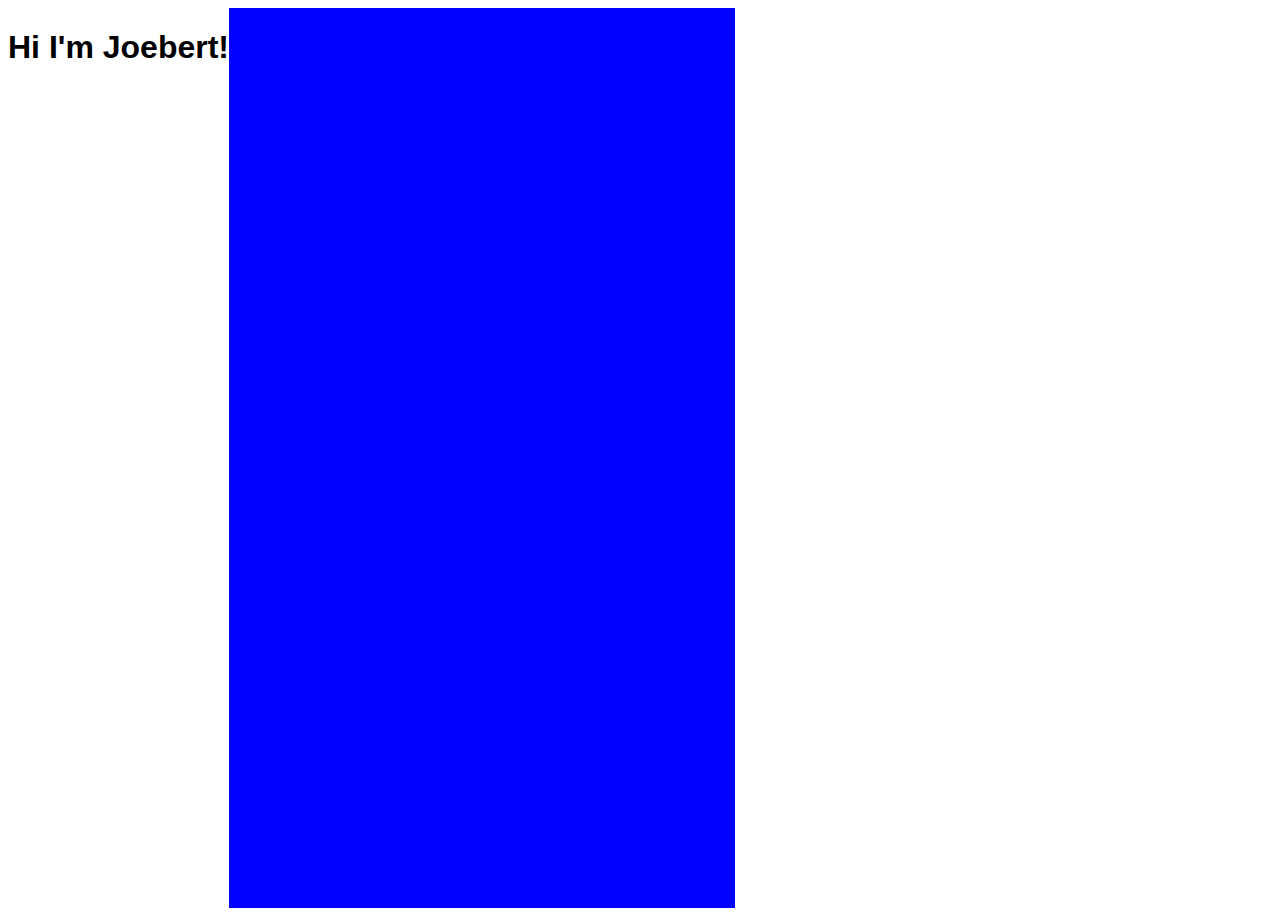
==== index.html @ 1e281df2 "Add image and partially done main screen" ====
<html>
    <head>
        <style>
            body {
                font-family: 'Segoe UI', Tahoma, Geneva, Verdana, sans-serif;
            }
            .main-screen {
                display: flex;
                height: 100vh;
            }
            .main-screen .-content {

            }

            .main-screen aside {
                width: 40%;
                height: 100%;
                background-color: blue;
            }
        </style>
    </head>
    <body>
        <section class="main-screen">
            <div class="-content">
                <h1>Hi I'm Joebert!</h1>
            </div>
            <aside>

            </aside>
        </section>
    </body>
</html>
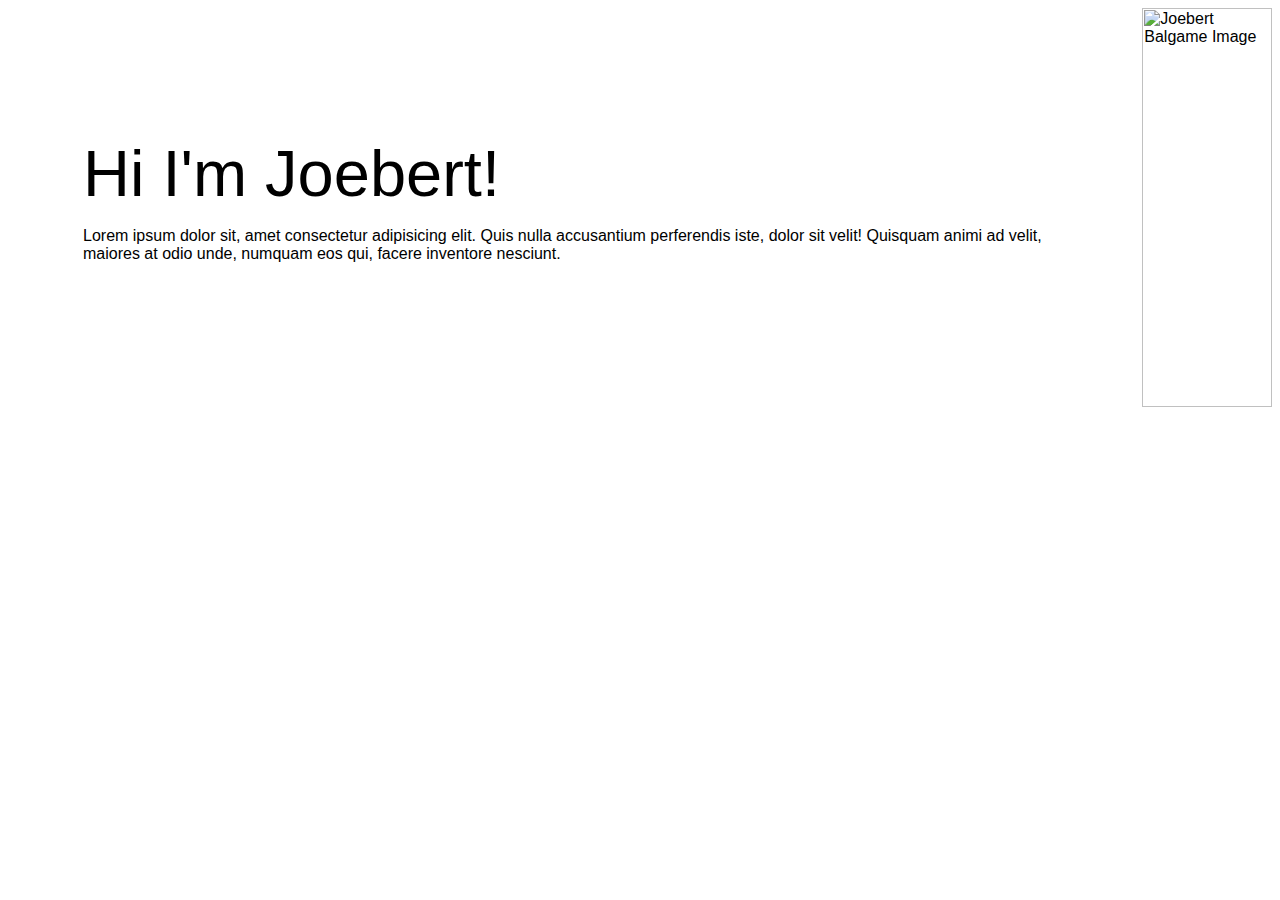
==== commit 668479f7: "Add something" ====
--- a/index.html
+++ b/index.html
@@ -6,26 +6,35 @@
             }
             .main-screen {
                 display: flex;
+                width: 100%
                 height: 100vh;
+                flex-direction: row;
             }
             .main-screen .-content {
-
+                height: 98%;
+                padding: 128px 75px;
             }
 
-            .main-screen aside {
-                width: 40%;
+            .main-screen aside img {
                 height: 100%;
-                background-color: blue;
+            }
+
+            .hero-title {
+                font-size: 65px;
+                font-weight: 500;
             }
         </style>
     </head>
     <body>
         <section class="main-screen">
             <div class="-content">
-                <h1>Hi I'm Joebert!</h1>
+                <span class="hero-title">
+                    Hi
+                    I'm Joebert!</span>
+                <p>Lorem ipsum dolor sit, amet consectetur adipisicing elit. Quis nulla accusantium perferendis iste, dolor sit velit! Quisquam animi ad velit, maiores at odio unde, numquam eos qui, facere inventore nesciunt.</p>
             </div>
             <aside>
-
+                <img src="https://github.com/joebs06/joebs06.github.io/blob/master/img/Balgame%20Pic.jpg?raw=true" alt="Joebert Balgame Image">
             </aside>
         </section>
     </body>
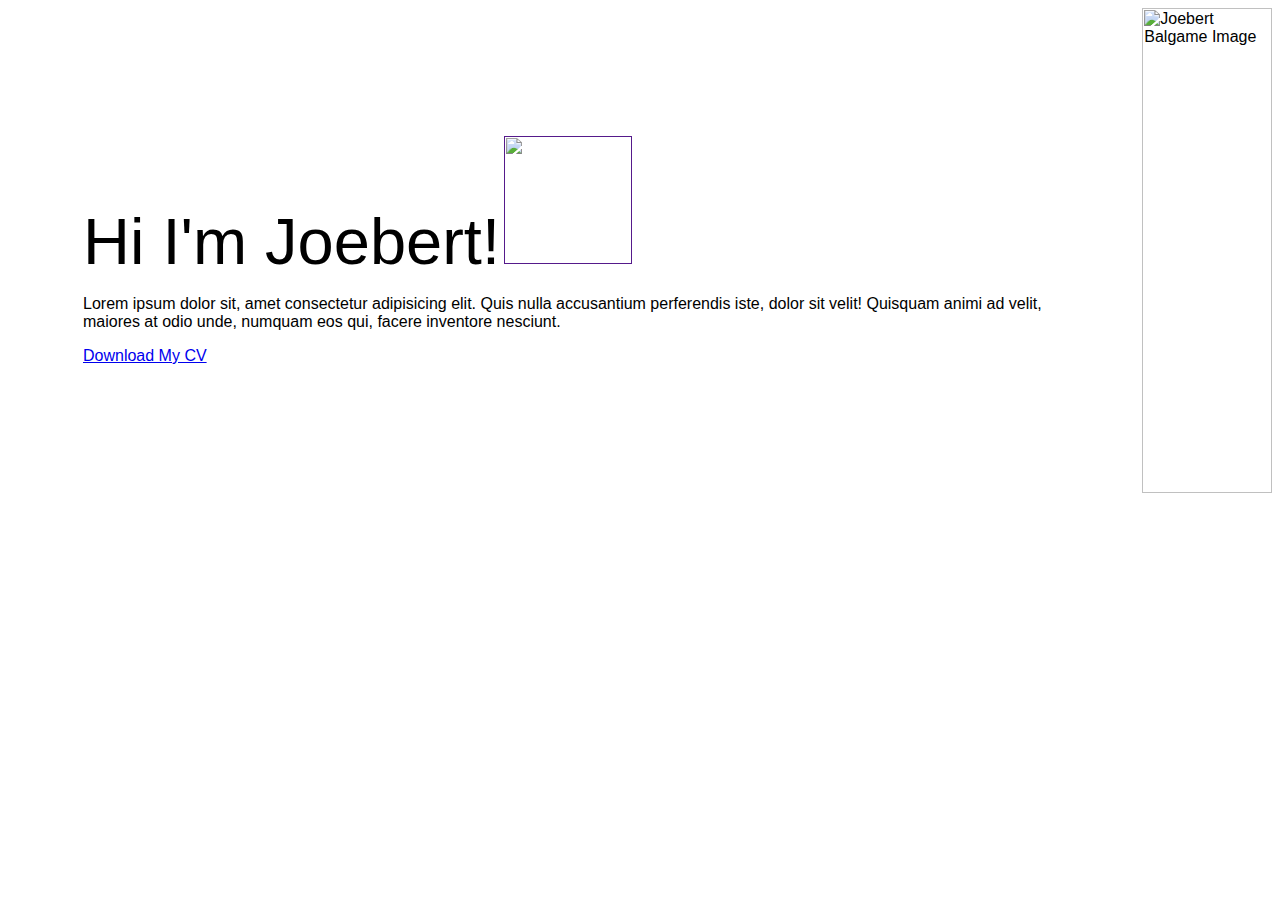
==== commit 223a5a51: "Add svg images" ====
--- a/index.html
+++ b/index.html
@@ -31,7 +31,11 @@
                 <span class="hero-title">
                     Hi
                     I'm Joebert!</span>
+                <a href="">
+                <img width="128px" src="https://github.com/joebs06/joebs06.github.io/blob/master/img/facebook-button-link.svg">
+                </a>
                 <p>Lorem ipsum dolor sit, amet consectetur adipisicing elit. Quis nulla accusantium perferendis iste, dolor sit velit! Quisquam animi ad velit, maiores at odio unde, numquam eos qui, facere inventore nesciunt.</p>
+                <a href="https://github.com/joebs06/joebs06.github.io/blob/master/Cv/RESUME%202.0.pdf">Download My CV</a>
             </div>
             <aside>
                 <img src="https://github.com/joebs06/joebs06.github.io/blob/master/img/Balgame%20Pic.jpg?raw=true" alt="Joebert Balgame Image">
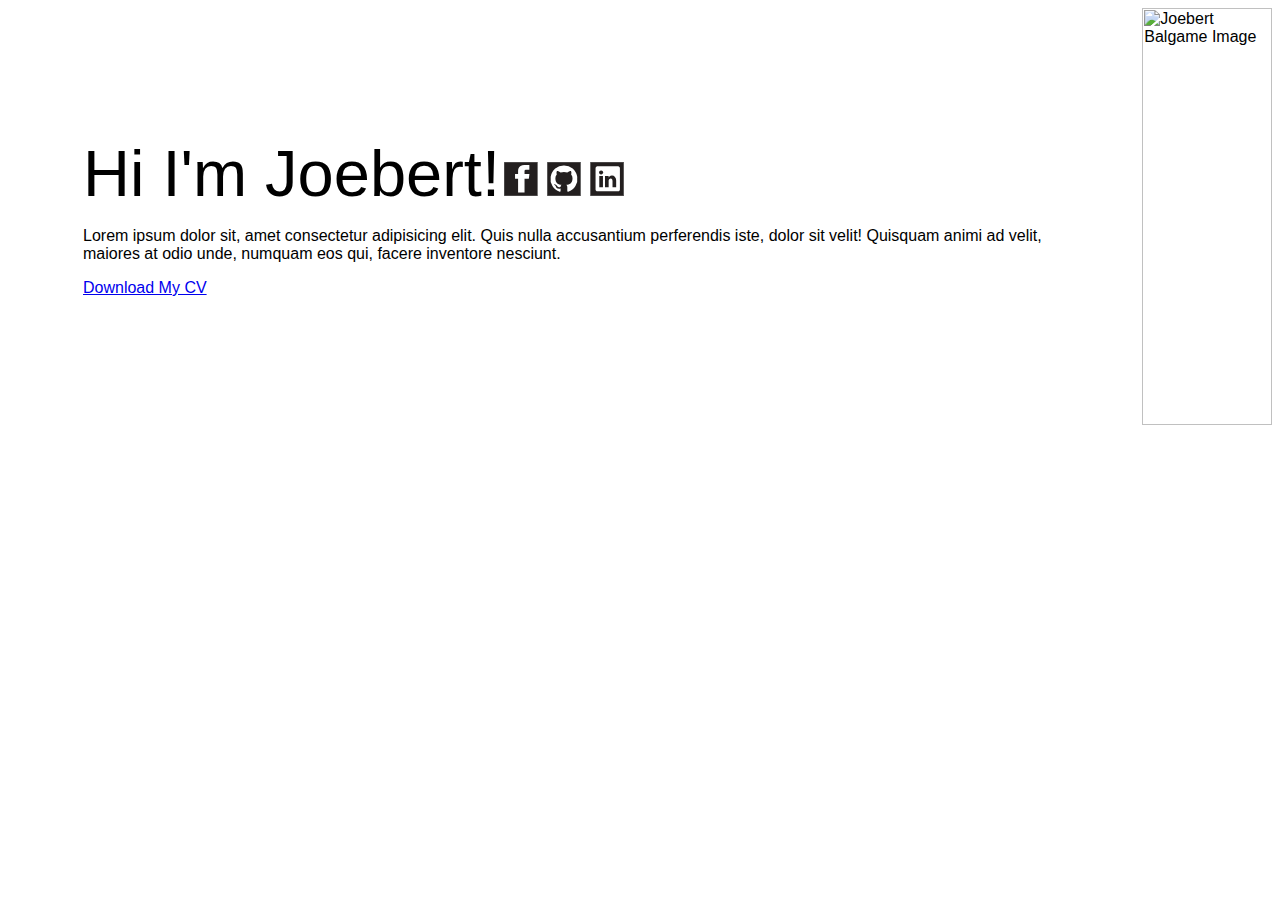
==== commit 902d1d5f: "Add images icon" ====
--- a/index.html
+++ b/index.html
@@ -31,8 +31,8 @@
                 <span class="hero-title">
                     Hi
                     I'm Joebert!</span>
-                <a href="">
-                <img width="128px" src="https://github.com/joebs06/joebs06.github.io/blob/master/img/facebook-button-link.svg">
+                <a href="https://www.facebook.com/?ref=logo" alt="Joebert Facebook">
+                <img width="128px" src="[data-uri]%0D%0AOi8vd3d3LnczLm9yZy8xOTk5L3hsaW5rIiB3aWR0aD0iMjY3IiBoZWlnaHQ9IjcwIiB2aWV3Qm94%0D%0APSIwIDAgMjY3IDcwIj4KICA8ZGVmcz4KICAgIDxjbGlwUGF0aCBpZD0iY2xpcC1wYXRoIj4KICAg%0D%0AICAgPHJlY3Qgd2lkdGg9IjI2NyIgaGVpZ2h0PSI3MCIgZmlsbD0ibm9uZSIvPgogICAgPC9jbGlw%0D%0AUGF0aD4KICA8L2RlZnM+CiAgPGcgaWQ9IlNvY2lhbF9CdXR0b25zIiBkYXRhLW5hbWU9IlNvY2lh%0D%0AbCBCdXR0b25zIiBjbGlwLXBhdGg9InVybCgjY2xpcC1wYXRoKSI+CiAgICA8ZyBpZD0iUmVwZWF0%0D%0AX0dyaWRfMSIgZGF0YS1uYW1lPSJSZXBlYXQgR3JpZCAxIiBjbGlwLXBhdGg9InVybCgjY2xpcC1w%0D%0AYXRoKSI+CiAgICAgIDxnIHRyYW5zZm9ybT0idHJhbnNsYXRlKC0xNjMgLTQ0MikiPgogICAgICAg%0D%0AIDxnIGlkPSJSZWN0YW5nbGVfMyIgZGF0YS1uYW1lPSJSZWN0YW5nbGUgMyIgdHJhbnNmb3JtPSJ0%0D%0AcmFuc2xhdGUoMTYzIDQ0MikiIGZpbGw9IiMyMzFmMWYiIHN0cm9rZT0iIzcwNzA3MCIgc3Ryb2tl%0D%0ALXdpZHRoPSIxIj4KICAgICAgICAgIDxyZWN0IHdpZHRoPSI3MCIgaGVpZ2h0PSI3MCIgc3Ryb2tl%0D%0APSJub25lIi8+CiAgICAgICAgICA8cmVjdCB4PSIwLjUiIHk9IjAuNSIgd2lkdGg9IjY5IiBoZWln%0D%0AaHQ9IjY5IiBmaWxsPSJub25lIi8+CiAgICAgICAgPC9nPgogICAgICA8L2c+CiAgICAgIDxnIHRy%0D%0AYW5zZm9ybT0idHJhbnNsYXRlKC03MyAtNDQyKSI+CiAgICAgICAgPGcgaWQ9IlJlY3RhbmdsZV8z%0D%0ALTIiIGRhdGEtbmFtZT0iUmVjdGFuZ2xlIDMiIHRyYW5zZm9ybT0idHJhbnNsYXRlKDE2MyA0NDIp%0D%0AIiBmaWxsPSIjMjMxZjFmIiBzdHJva2U9IiM3MDcwNzAiIHN0cm9rZS13aWR0aD0iMSI+CiAgICAg%0D%0AICAgICA8cmVjdCB3aWR0aD0iNzAiIGhlaWdodD0iNzAiIHN0cm9rZT0ibm9uZSIvPgogICAgICAg%0D%0AICAgPHJlY3QgeD0iMC41IiB5PSIwLjUiIHdpZHRoPSI2OSIgaGVpZ2h0PSI2OSIgZmlsbD0ibm9u%0D%0AZSIvPgogICAgICAgIDwvZz4KICAgICAgPC9nPgogICAgICA8ZyB0cmFuc2Zvcm09InRyYW5zbGF0%0D%0AZSgxNyAtNDQyKSI+CiAgICAgICAgPGcgaWQ9IlJlY3RhbmdsZV8zLTMiIGRhdGEtbmFtZT0iUmVj%0D%0AdGFuZ2xlIDMiIHRyYW5zZm9ybT0idHJhbnNsYXRlKDE2MyA0NDIpIiBmaWxsPSIjMjMxZjFmIiBz%0D%0AdHJva2U9IiM3MDcwNzAiIHN0cm9rZS13aWR0aD0iMSI+CiAgICAgICAgICA8cmVjdCB3aWR0aD0i%0D%0ANzAiIGhlaWdodD0iNzAiIHN0cm9rZT0ibm9uZSIvPgogICAgICAgICAgPHJlY3QgeD0iMC41IiB5%0D%0APSIwLjUiIHdpZHRoPSI2OSIgaGVpZ2h0PSI2OSIgZmlsbD0ibm9uZSIvPgogICAgICAgIDwvZz4K%0D%0AICAgICAgPC9nPgogICAgPC9nPgogICAgPHBhdGggaWQ9IlBhdGhfMzUzIiBkYXRhLW5hbWU9IlBh%0D%0AdGggMzUzIiBkPSJNMjY3Ljk0OCwzNzMuOTQxaC05LjAxNXYyOC40NjZIMjQ1LjQ4NVYzNzMuOTQx%0D%0ASDIzOS4xM1YzNjMuOTFoNi4zNTVWMzU3LjRhMTIuNjIsMTIuNjIsMCwwLDEsMS4wMzQtNS4xNDYs%0D%0AMTAuMjMyLDEwLjIzMiwwLDAsMSw0LjA2NC00Ljc1NSwxNS42MjcsMTUuNjI3LDAsMCwxLDguNDI0%0D%0ALTIuMDg0bDkuOTc1LjA2NXY5Ljc3MWgtNy4yNDFhMy4xMzIsMy4xMzIsMCwwLDAtMS44NDcuNTIx%0D%0ALDIuNTc1LDIuNTc1LDAsMCwwLS45NjEsMi4yMTV2NS45MjhoMTAuMloiIHRyYW5zZm9ybT0idHJh%0D%0AbnNsYXRlKC0yMTYuMTMxIC0zMzkuNDAxKSIgZmlsbD0iI2ZmZiIvPgogICAgPHBhdGggaWQ9Imlj%0D%0Ab25tb25zdHItZ2l0aHViLTEiIGQ9Ik0yOC4wNDgsMGEyNy43NTgsMjcuNzU4LDAsMCwwLTguODY2%0D%0ALDU0LjE1N2MxLjQuMjU2LDEuODUzLS42LDEuODUzLTEuMzM2VjQ3LjY0MmMtNy44LDEuNjgzLTku%0D%0ANDI1LTMuMjc3LTkuNDI1LTMuMjc3QTcuNCw3LjQsMCwwLDAsOC40OTUsNDAuM2MtMi41NDYtMS43%0D%0AMjUuMTk0LTEuNjg5LjE5NC0xLjY4OWE1Ljg3Miw1Ljg3MiwwLDAsMSw0LjMsMi44NjQsNi4wMDcs%0D%0ANi4wMDcsMCwwLDAsOC4xNjIsMi4zMDksNS44NzgsNS44NzgsMCwwLDEsMS43ODUtMy43MThjLTYu%0D%0AMjMtLjcwNy0xMi43NzgtMy4wODktMTIuNzc4LTEzLjczM2ExMC43LDEwLjcsMCwwLDEsMi44ODct%0D%0ANy40NTQsOS45MDksOS45MDksMCwwLDEsLjI2OS03LjM1NXMyLjM1Ny0uNzQzLDcuNzE1LDIuODQ4%0D%0AYTI2LjgyOSwyNi44MjksMCwwLDEsMTQuMDQ4LDBjNS4zNDctMy41OTEsNy43LTIuODQ4LDcuNy0y%0D%0ALjg0OGE5LjksOS45LDAsMCwxLC4yNzUsNy4zNTUsMTAuNjcxLDEwLjY3MSwwLDAsMSwyLjg4Nyw3%0D%0ALjQ1OGMwLDEwLjY3Mi02LjU2MSwxMy4wMjItMTIuODA2LDEzLjcxYTYuNjE2LDYuNjE2LDAsMCwx%0D%0ALDEuOTI0LDUuMTQ0djcuNjI2YzAsLjczOS40NDksMS42LDEuODcyLDEuMzMzQTI3Ljc1NywyNy43%0D%0ANTcsMCwwLDAsMjguMDQ4LDBaIiB0cmFuc2Zvcm09InRyYW5zbGF0ZSg5Ni45OTkgNy4wMDIpIiBm%0D%0AaWxsPSIjZmZmIi8+CiAgICA8cGF0aCBpZD0iUGF0aF8zNzUiIGRhdGEtbmFtZT0iUGF0aCAzNzUi%0D%0AIGQ9Ik0xMzMuMzU1LDYzMy4wNzNhMy43MTQsMy43MTQsMCwwLDEsMi42ODYsMS4wNzcsMy40OTQs%0D%0AMy40OTQsMCwwLDEsMS4xMDksMi41OTR2NDMuNzE0YTMuMzk0LDMuMzk0LDAsMCwxLTEuMTA5LDIu%0D%0ANTY1LDMuNywzLjcsMCwwLDEtMi42MjgsMS4wNTFIOTAuMDg2YTMuNjg4LDMuNjg4LDAsMCwxLTIu%0D%0ANjI4LTEuMDUxLDMuMzksMy4zOSwwLDAsMS0xLjEwOS0yLjU2NVY2MzYuNzQ0YTMuNDk0LDMuNDk0%0D%0ALDAsMCwxLDEuMTA5LTIuNTk0LDMuNzEyLDMuNzEyLDAsMCwxLDIuNjg2LTEuMDc3aDQzLjIxWm0t%0D%0AMzIuMjkxLDE1LjQxNWE0LjA3NSw0LjA3NSwwLDAsMCwwLTUuNzEyLDQuMjQ5LDQuMjQ5LDAsMCww%0D%0ALTMuMDk1LTEuMTM1LDQuMzU0LDQuMzU0LDAsMCwwLTMuMTI0LDEuMTM1LDMuNzc1LDMuNzc1LDAs%0D%0AMCwwLTEuMiwyLjg1NiwzLjgxNiwzLjgxNiwwLDAsMCwxLjE2OCwyLjg1Niw0LjE2Myw0LjE2Myww%0D%0ALDAsMCwzLjAzNiwxLjEzNmguMDU4YTQuMzE3LDQuMzE3LDAsMCwwLDMuMTUzLTEuMTM3Wm0uNyw0%0D%0ALjI4NUg5NC4xMTVWNjc1LjhoNy42NDlabTI3LjYxOSw5Ljc5MmExMS4xNTMsMTEuMTUzLDAsMCww%0D%0ALTIuNTExLTcuODA5LDguMTc4LDguMTc4LDAsMCwwLTEzLjIsMS4yODJ2LTMuMjY0aC03LjY0OXEu%0D%0AMDU3LDEuMzM5LDAsMTIuM1Y2NzUuOGg3LjY0OVY2NjIuOTE1YTUuNzE0LDUuNzE0LDAsMCwxLC4y%0D%0AMzQtMS44NjUsNC42NDMsNC42NDMsMCwwLDEsMS40LTEuOTIyLDMuODg0LDMuODg0LDAsMCwxLDIu%0D%0ANTY5LS44NzQsMy4zNjgsMy4zNjgsMCwwLDEsMi45NzgsMS40NTcsNi43ODgsNi43ODgsMCwwLDEs%0D%0ALjg3NiwzLjczMlY2NzUuOGg3LjY0OVoiIHRyYW5zZm9ybT0idHJhbnNsYXRlKDEwNC42NSAtNjI0%0D%0ALjA3MikiIGZpbGw9IiNmZmYiLz4KICA8L2c+Cjwvc3ZnPgo=">
                 </a>
                 <p>Lorem ipsum dolor sit, amet consectetur adipisicing elit. Quis nulla accusantium perferendis iste, dolor sit velit! Quisquam animi ad velit, maiores at odio unde, numquam eos qui, facere inventore nesciunt.</p>
                 <a href="https://github.com/joebs06/joebs06.github.io/blob/master/Cv/RESUME%202.0.pdf">Download My CV</a>
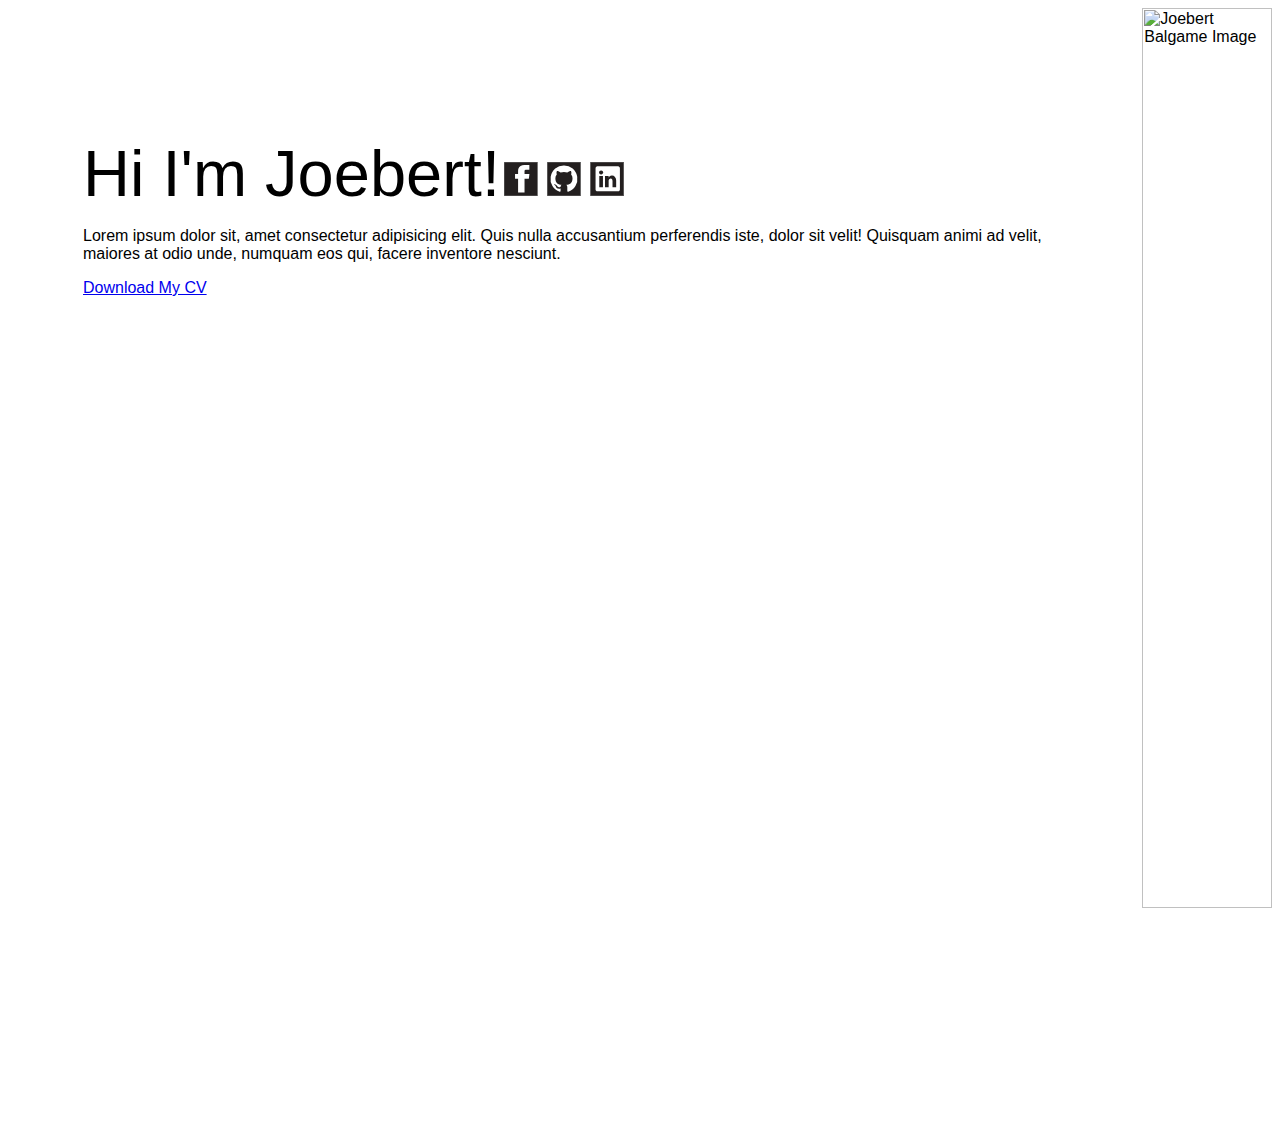
==== commit 0e311b4d: "Add semi-colon to a children" ====
--- a/index.html
+++ b/index.html
@@ -6,7 +6,7 @@
             }
             .main-screen {
                 display: flex;
-                width: 100%
+                width: 100%;
                 height: 100vh;
                 flex-direction: row;
             }
@@ -31,11 +31,11 @@
                 <span class="hero-title">
                     Hi
                     I'm Joebert!</span>
-                <a href="https://www.facebook.com/?ref=logo" alt="Joebert Facebook">
+                <a href="https://www.facebook.com/?ref=logo" alt="Joebert Facebook" target="_blank">
                 <img width="128px" src="[data-uri]%0D%0AOi8vd3d3LnczLm9yZy8xOTk5L3hsaW5rIiB3aWR0aD0iMjY3IiBoZWlnaHQ9IjcwIiB2aWV3Qm94%0D%0APSIwIDAgMjY3IDcwIj4KICA8ZGVmcz4KICAgIDxjbGlwUGF0aCBpZD0iY2xpcC1wYXRoIj4KICAg%0D%0AICAgPHJlY3Qgd2lkdGg9IjI2NyIgaGVpZ2h0PSI3MCIgZmlsbD0ibm9uZSIvPgogICAgPC9jbGlw%0D%0AUGF0aD4KICA8L2RlZnM+CiAgPGcgaWQ9IlNvY2lhbF9CdXR0b25zIiBkYXRhLW5hbWU9IlNvY2lh%0D%0AbCBCdXR0b25zIiBjbGlwLXBhdGg9InVybCgjY2xpcC1wYXRoKSI+CiAgICA8ZyBpZD0iUmVwZWF0%0D%0AX0dyaWRfMSIgZGF0YS1uYW1lPSJSZXBlYXQgR3JpZCAxIiBjbGlwLXBhdGg9InVybCgjY2xpcC1w%0D%0AYXRoKSI+CiAgICAgIDxnIHRyYW5zZm9ybT0idHJhbnNsYXRlKC0xNjMgLTQ0MikiPgogICAgICAg%0D%0AIDxnIGlkPSJSZWN0YW5nbGVfMyIgZGF0YS1uYW1lPSJSZWN0YW5nbGUgMyIgdHJhbnNmb3JtPSJ0%0D%0AcmFuc2xhdGUoMTYzIDQ0MikiIGZpbGw9IiMyMzFmMWYiIHN0cm9rZT0iIzcwNzA3MCIgc3Ryb2tl%0D%0ALXdpZHRoPSIxIj4KICAgICAgICAgIDxyZWN0IHdpZHRoPSI3MCIgaGVpZ2h0PSI3MCIgc3Ryb2tl%0D%0APSJub25lIi8+CiAgICAgICAgICA8cmVjdCB4PSIwLjUiIHk9IjAuNSIgd2lkdGg9IjY5IiBoZWln%0D%0AaHQ9IjY5IiBmaWxsPSJub25lIi8+CiAgICAgICAgPC9nPgogICAgICA8L2c+CiAgICAgIDxnIHRy%0D%0AYW5zZm9ybT0idHJhbnNsYXRlKC03MyAtNDQyKSI+CiAgICAgICAgPGcgaWQ9IlJlY3RhbmdsZV8z%0D%0ALTIiIGRhdGEtbmFtZT0iUmVjdGFuZ2xlIDMiIHRyYW5zZm9ybT0idHJhbnNsYXRlKDE2MyA0NDIp%0D%0AIiBmaWxsPSIjMjMxZjFmIiBzdHJva2U9IiM3MDcwNzAiIHN0cm9rZS13aWR0aD0iMSI+CiAgICAg%0D%0AICAgICA8cmVjdCB3aWR0aD0iNzAiIGhlaWdodD0iNzAiIHN0cm9rZT0ibm9uZSIvPgogICAgICAg%0D%0AICAgPHJlY3QgeD0iMC41IiB5PSIwLjUiIHdpZHRoPSI2OSIgaGVpZ2h0PSI2OSIgZmlsbD0ibm9u%0D%0AZSIvPgogICAgICAgIDwvZz4KICAgICAgPC9nPgogICAgICA8ZyB0cmFuc2Zvcm09InRyYW5zbGF0%0D%0AZSgxNyAtNDQyKSI+CiAgICAgICAgPGcgaWQ9IlJlY3RhbmdsZV8zLTMiIGRhdGEtbmFtZT0iUmVj%0D%0AdGFuZ2xlIDMiIHRyYW5zZm9ybT0idHJhbnNsYXRlKDE2MyA0NDIpIiBmaWxsPSIjMjMxZjFmIiBz%0D%0AdHJva2U9IiM3MDcwNzAiIHN0cm9rZS13aWR0aD0iMSI+CiAgICAgICAgICA8cmVjdCB3aWR0aD0i%0D%0ANzAiIGhlaWdodD0iNzAiIHN0cm9rZT0ibm9uZSIvPgogICAgICAgICAgPHJlY3QgeD0iMC41IiB5%0D%0APSIwLjUiIHdpZHRoPSI2OSIgaGVpZ2h0PSI2OSIgZmlsbD0ibm9uZSIvPgogICAgICAgIDwvZz4K%0D%0AICAgICAgPC9nPgogICAgPC9nPgogICAgPHBhdGggaWQ9IlBhdGhfMzUzIiBkYXRhLW5hbWU9IlBh%0D%0AdGggMzUzIiBkPSJNMjY3Ljk0OCwzNzMuOTQxaC05LjAxNXYyOC40NjZIMjQ1LjQ4NVYzNzMuOTQx%0D%0ASDIzOS4xM1YzNjMuOTFoNi4zNTVWMzU3LjRhMTIuNjIsMTIuNjIsMCwwLDEsMS4wMzQtNS4xNDYs%0D%0AMTAuMjMyLDEwLjIzMiwwLDAsMSw0LjA2NC00Ljc1NSwxNS42MjcsMTUuNjI3LDAsMCwxLDguNDI0%0D%0ALTIuMDg0bDkuOTc1LjA2NXY5Ljc3MWgtNy4yNDFhMy4xMzIsMy4xMzIsMCwwLDAtMS44NDcuNTIx%0D%0ALDIuNTc1LDIuNTc1LDAsMCwwLS45NjEsMi4yMTV2NS45MjhoMTAuMloiIHRyYW5zZm9ybT0idHJh%0D%0AbnNsYXRlKC0yMTYuMTMxIC0zMzkuNDAxKSIgZmlsbD0iI2ZmZiIvPgogICAgPHBhdGggaWQ9Imlj%0D%0Ab25tb25zdHItZ2l0aHViLTEiIGQ9Ik0yOC4wNDgsMGEyNy43NTgsMjcuNzU4LDAsMCwwLTguODY2%0D%0ALDU0LjE1N2MxLjQuMjU2LDEuODUzLS42LDEuODUzLTEuMzM2VjQ3LjY0MmMtNy44LDEuNjgzLTku%0D%0ANDI1LTMuMjc3LTkuNDI1LTMuMjc3QTcuNCw3LjQsMCwwLDAsOC40OTUsNDAuM2MtMi41NDYtMS43%0D%0AMjUuMTk0LTEuNjg5LjE5NC0xLjY4OWE1Ljg3Miw1Ljg3MiwwLDAsMSw0LjMsMi44NjQsNi4wMDcs%0D%0ANi4wMDcsMCwwLDAsOC4xNjIsMi4zMDksNS44NzgsNS44NzgsMCwwLDEsMS43ODUtMy43MThjLTYu%0D%0AMjMtLjcwNy0xMi43NzgtMy4wODktMTIuNzc4LTEzLjczM2ExMC43LDEwLjcsMCwwLDEsMi44ODct%0D%0ANy40NTQsOS45MDksOS45MDksMCwwLDEsLjI2OS03LjM1NXMyLjM1Ny0uNzQzLDcuNzE1LDIuODQ4%0D%0AYTI2LjgyOSwyNi44MjksMCwwLDEsMTQuMDQ4LDBjNS4zNDctMy41OTEsNy43LTIuODQ4LDcuNy0y%0D%0ALjg0OGE5LjksOS45LDAsMCwxLC4yNzUsNy4zNTUsMTAuNjcxLDEwLjY3MSwwLDAsMSwyLjg4Nyw3%0D%0ALjQ1OGMwLDEwLjY3Mi02LjU2MSwxMy4wMjItMTIuODA2LDEzLjcxYTYuNjE2LDYuNjE2LDAsMCwx%0D%0ALDEuOTI0LDUuMTQ0djcuNjI2YzAsLjczOS40NDksMS42LDEuODcyLDEuMzMzQTI3Ljc1NywyNy43%0D%0ANTcsMCwwLDAsMjguMDQ4LDBaIiB0cmFuc2Zvcm09InRyYW5zbGF0ZSg5Ni45OTkgNy4wMDIpIiBm%0D%0AaWxsPSIjZmZmIi8+CiAgICA8cGF0aCBpZD0iUGF0aF8zNzUiIGRhdGEtbmFtZT0iUGF0aCAzNzUi%0D%0AIGQ9Ik0xMzMuMzU1LDYzMy4wNzNhMy43MTQsMy43MTQsMCwwLDEsMi42ODYsMS4wNzcsMy40OTQs%0D%0AMy40OTQsMCwwLDEsMS4xMDksMi41OTR2NDMuNzE0YTMuMzk0LDMuMzk0LDAsMCwxLTEuMTA5LDIu%0D%0ANTY1LDMuNywzLjcsMCwwLDEtMi42MjgsMS4wNTFIOTAuMDg2YTMuNjg4LDMuNjg4LDAsMCwxLTIu%0D%0ANjI4LTEuMDUxLDMuMzksMy4zOSwwLDAsMS0xLjEwOS0yLjU2NVY2MzYuNzQ0YTMuNDk0LDMuNDk0%0D%0ALDAsMCwxLDEuMTA5LTIuNTk0LDMuNzEyLDMuNzEyLDAsMCwxLDIuNjg2LTEuMDc3aDQzLjIxWm0t%0D%0AMzIuMjkxLDE1LjQxNWE0LjA3NSw0LjA3NSwwLDAsMCwwLTUuNzEyLDQuMjQ5LDQuMjQ5LDAsMCww%0D%0ALTMuMDk1LTEuMTM1LDQuMzU0LDQuMzU0LDAsMCwwLTMuMTI0LDEuMTM1LDMuNzc1LDMuNzc1LDAs%0D%0AMCwwLTEuMiwyLjg1NiwzLjgxNiwzLjgxNiwwLDAsMCwxLjE2OCwyLjg1Niw0LjE2Myw0LjE2Myww%0D%0ALDAsMCwzLjAzNiwxLjEzNmguMDU4YTQuMzE3LDQuMzE3LDAsMCwwLDMuMTUzLTEuMTM3Wm0uNyw0%0D%0ALjI4NUg5NC4xMTVWNjc1LjhoNy42NDlabTI3LjYxOSw5Ljc5MmExMS4xNTMsMTEuMTUzLDAsMCww%0D%0ALTIuNTExLTcuODA5LDguMTc4LDguMTc4LDAsMCwwLTEzLjIsMS4yODJ2LTMuMjY0aC03LjY0OXEu%0D%0AMDU3LDEuMzM5LDAsMTIuM1Y2NzUuOGg3LjY0OVY2NjIuOTE1YTUuNzE0LDUuNzE0LDAsMCwxLC4y%0D%0AMzQtMS44NjUsNC42NDMsNC42NDMsMCwwLDEsMS40LTEuOTIyLDMuODg0LDMuODg0LDAsMCwxLDIu%0D%0ANTY5LS44NzQsMy4zNjgsMy4zNjgsMCwwLDEsMi45NzgsMS40NTcsNi43ODgsNi43ODgsMCwwLDEs%0D%0ALjg3NiwzLjczMlY2NzUuOGg3LjY0OVoiIHRyYW5zZm9ybT0idHJhbnNsYXRlKDEwNC42NSAtNjI0%0D%0ALjA3MikiIGZpbGw9IiNmZmYiLz4KICA8L2c+Cjwvc3ZnPgo=">
                 </a>
                 <p>Lorem ipsum dolor sit, amet consectetur adipisicing elit. Quis nulla accusantium perferendis iste, dolor sit velit! Quisquam animi ad velit, maiores at odio unde, numquam eos qui, facere inventore nesciunt.</p>
-                <a href="https://github.com/joebs06/joebs06.github.io/blob/master/Cv/RESUME%202.0.pdf">Download My CV</a>
+                <a href="https://github.com/joebs06/joebs06.github.io/blob/master/Cv/RESUME%202.0.pdf" target="_blank">Download My CV</a>
             </div>
             <aside>
                 <img src="https://github.com/joebs06/joebs06.github.io/blob/master/img/Balgame%20Pic.jpg?raw=true" alt="Joebert Balgame Image">
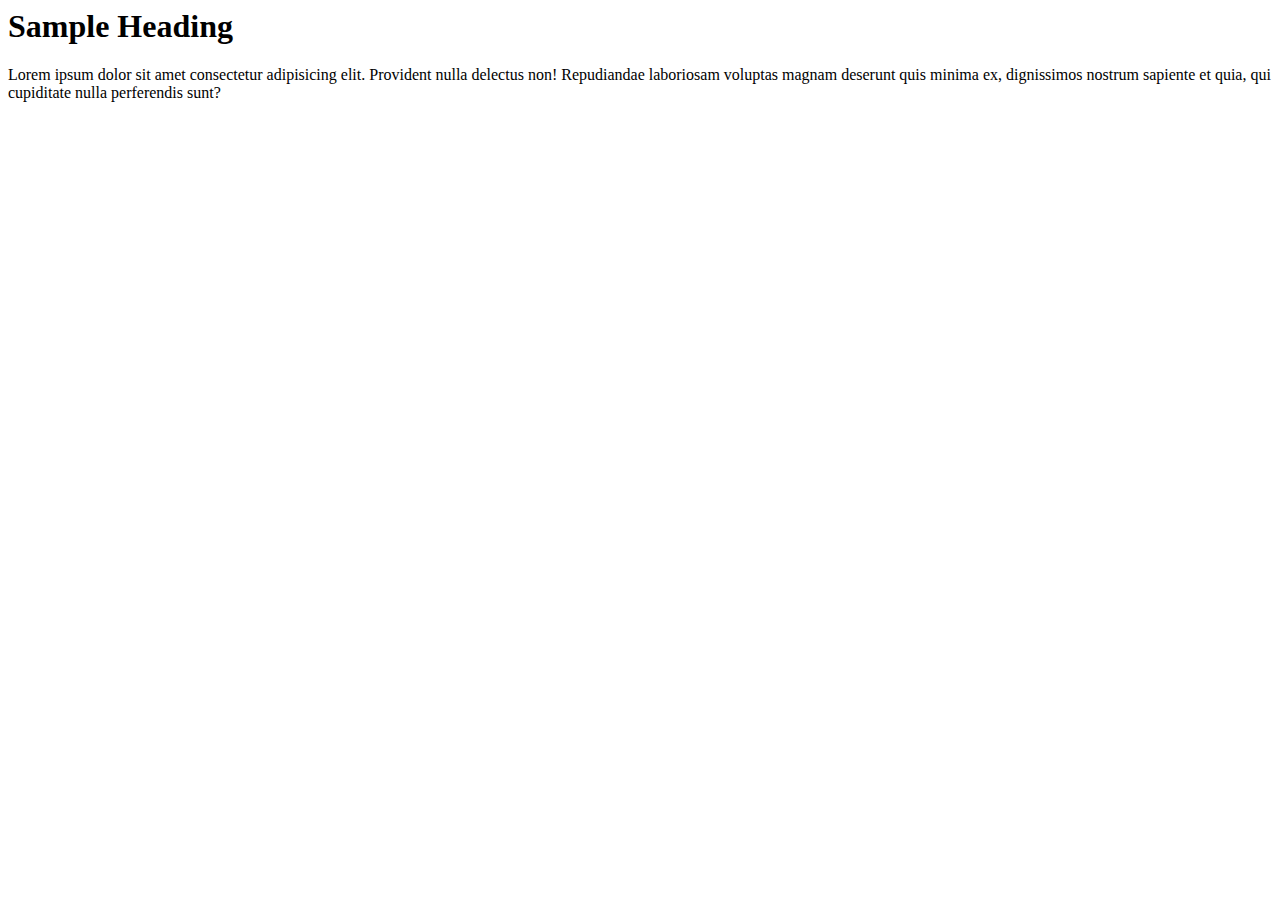
==== commit b950a41b: "Add style.css" ====
--- a/index.html
+++ b/index.html
@@ -1,45 +1,9 @@
 <html>
     <head>
-        <style>
-            body {
-                font-family: 'Segoe UI', Tahoma, Geneva, Verdana, sans-serif;
-            }
-            .main-screen {
-                display: flex;
-                width: 100%;
-                height: 100vh;
-                flex-direction: row;
-            }
-            .main-screen .-content {
-                height: 98%;
-                padding: 128px 75px;
-            }
-
-            .main-screen aside img {
-                height: 100%;
-            }
-
-            .hero-title {
-                font-size: 65px;
-                font-weight: 500;
-            }
-        </style>
+        <link rel="stylesheet" href="assets/ccs/style.css">
     </head>
     <body>
-        <section class="main-screen">
-            <div class="-content">
-                <span class="hero-title">
-                    Hi
-                    I'm Joebert!</span>
-                <a href="https://www.facebook.com/?ref=logo" alt="Joebert Facebook" target="_blank">
-                <img width="128px" src="[data-uri]%0D%0AOi8vd3d3LnczLm9yZy8xOTk5L3hsaW5rIiB3aWR0aD0iMjY3IiBoZWlnaHQ9IjcwIiB2aWV3Qm94%0D%0APSIwIDAgMjY3IDcwIj4KICA8ZGVmcz4KICAgIDxjbGlwUGF0aCBpZD0iY2xpcC1wYXRoIj4KICAg%0D%0AICAgPHJlY3Qgd2lkdGg9IjI2NyIgaGVpZ2h0PSI3MCIgZmlsbD0ibm9uZSIvPgogICAgPC9jbGlw%0D%0AUGF0aD4KICA8L2RlZnM+CiAgPGcgaWQ9IlNvY2lhbF9CdXR0b25zIiBkYXRhLW5hbWU9IlNvY2lh%0D%0AbCBCdXR0b25zIiBjbGlwLXBhdGg9InVybCgjY2xpcC1wYXRoKSI+CiAgICA8ZyBpZD0iUmVwZWF0%0D%0AX0dyaWRfMSIgZGF0YS1uYW1lPSJSZXBlYXQgR3JpZCAxIiBjbGlwLXBhdGg9InVybCgjY2xpcC1w%0D%0AYXRoKSI+CiAgICAgIDxnIHRyYW5zZm9ybT0idHJhbnNsYXRlKC0xNjMgLTQ0MikiPgogICAgICAg%0D%0AIDxnIGlkPSJSZWN0YW5nbGVfMyIgZGF0YS1uYW1lPSJSZWN0YW5nbGUgMyIgdHJhbnNmb3JtPSJ0%0D%0AcmFuc2xhdGUoMTYzIDQ0MikiIGZpbGw9IiMyMzFmMWYiIHN0cm9rZT0iIzcwNzA3MCIgc3Ryb2tl%0D%0ALXdpZHRoPSIxIj4KICAgICAgICAgIDxyZWN0IHdpZHRoPSI3MCIgaGVpZ2h0PSI3MCIgc3Ryb2tl%0D%0APSJub25lIi8+CiAgICAgICAgICA8cmVjdCB4PSIwLjUiIHk9IjAuNSIgd2lkdGg9IjY5IiBoZWln%0D%0AaHQ9IjY5IiBmaWxsPSJub25lIi8+CiAgICAgICAgPC9nPgogICAgICA8L2c+CiAgICAgIDxnIHRy%0D%0AYW5zZm9ybT0idHJhbnNsYXRlKC03MyAtNDQyKSI+CiAgICAgICAgPGcgaWQ9IlJlY3RhbmdsZV8z%0D%0ALTIiIGRhdGEtbmFtZT0iUmVjdGFuZ2xlIDMiIHRyYW5zZm9ybT0idHJhbnNsYXRlKDE2MyA0NDIp%0D%0AIiBmaWxsPSIjMjMxZjFmIiBzdHJva2U9IiM3MDcwNzAiIHN0cm9rZS13aWR0aD0iMSI+CiAgICAg%0D%0AICAgICA8cmVjdCB3aWR0aD0iNzAiIGhlaWdodD0iNzAiIHN0cm9rZT0ibm9uZSIvPgogICAgICAg%0D%0AICAgPHJlY3QgeD0iMC41IiB5PSIwLjUiIHdpZHRoPSI2OSIgaGVpZ2h0PSI2OSIgZmlsbD0ibm9u%0D%0AZSIvPgogICAgICAgIDwvZz4KICAgICAgPC9nPgogICAgICA8ZyB0cmFuc2Zvcm09InRyYW5zbGF0%0D%0AZSgxNyAtNDQyKSI+CiAgICAgICAgPGcgaWQ9IlJlY3RhbmdsZV8zLTMiIGRhdGEtbmFtZT0iUmVj%0D%0AdGFuZ2xlIDMiIHRyYW5zZm9ybT0idHJhbnNsYXRlKDE2MyA0NDIpIiBmaWxsPSIjMjMxZjFmIiBz%0D%0AdHJva2U9IiM3MDcwNzAiIHN0cm9rZS13aWR0aD0iMSI+CiAgICAgICAgICA8cmVjdCB3aWR0aD0i%0D%0ANzAiIGhlaWdodD0iNzAiIHN0cm9rZT0ibm9uZSIvPgogICAgICAgICAgPHJlY3QgeD0iMC41IiB5%0D%0APSIwLjUiIHdpZHRoPSI2OSIgaGVpZ2h0PSI2OSIgZmlsbD0ibm9uZSIvPgogICAgICAgIDwvZz4K%0D%0AICAgICAgPC9nPgogICAgPC9nPgogICAgPHBhdGggaWQ9IlBhdGhfMzUzIiBkYXRhLW5hbWU9IlBh%0D%0AdGggMzUzIiBkPSJNMjY3Ljk0OCwzNzMuOTQxaC05LjAxNXYyOC40NjZIMjQ1LjQ4NVYzNzMuOTQx%0D%0ASDIzOS4xM1YzNjMuOTFoNi4zNTVWMzU3LjRhMTIuNjIsMTIuNjIsMCwwLDEsMS4wMzQtNS4xNDYs%0D%0AMTAuMjMyLDEwLjIzMiwwLDAsMSw0LjA2NC00Ljc1NSwxNS42MjcsMTUuNjI3LDAsMCwxLDguNDI0%0D%0ALTIuMDg0bDkuOTc1LjA2NXY5Ljc3MWgtNy4yNDFhMy4xMzIsMy4xMzIsMCwwLDAtMS44NDcuNTIx%0D%0ALDIuNTc1LDIuNTc1LDAsMCwwLS45NjEsMi4yMTV2NS45MjhoMTAuMloiIHRyYW5zZm9ybT0idHJh%0D%0AbnNsYXRlKC0yMTYuMTMxIC0zMzkuNDAxKSIgZmlsbD0iI2ZmZiIvPgogICAgPHBhdGggaWQ9Imlj%0D%0Ab25tb25zdHItZ2l0aHViLTEiIGQ9Ik0yOC4wNDgsMGEyNy43NTgsMjcuNzU4LDAsMCwwLTguODY2%0D%0ALDU0LjE1N2MxLjQuMjU2LDEuODUzLS42LDEuODUzLTEuMzM2VjQ3LjY0MmMtNy44LDEuNjgzLTku%0D%0ANDI1LTMuMjc3LTkuNDI1LTMuMjc3QTcuNCw3LjQsMCwwLDAsOC40OTUsNDAuM2MtMi41NDYtMS43%0D%0AMjUuMTk0LTEuNjg5LjE5NC0xLjY4OWE1Ljg3Miw1Ljg3MiwwLDAsMSw0LjMsMi44NjQsNi4wMDcs%0D%0ANi4wMDcsMCwwLDAsOC4xNjIsMi4zMDksNS44NzgsNS44NzgsMCwwLDEsMS43ODUtMy43MThjLTYu%0D%0AMjMtLjcwNy0xMi43NzgtMy4wODktMTIuNzc4LTEzLjczM2ExMC43LDEwLjcsMCwwLDEsMi44ODct%0D%0ANy40NTQsOS45MDksOS45MDksMCwwLDEsLjI2OS03LjM1NXMyLjM1Ny0uNzQzLDcuNzE1LDIuODQ4%0D%0AYTI2LjgyOSwyNi44MjksMCwwLDEsMTQuMDQ4LDBjNS4zNDctMy41OTEsNy43LTIuODQ4LDcuNy0y%0D%0ALjg0OGE5LjksOS45LDAsMCwxLC4yNzUsNy4zNTUsMTAuNjcxLDEwLjY3MSwwLDAsMSwyLjg4Nyw3%0D%0ALjQ1OGMwLDEwLjY3Mi02LjU2MSwxMy4wMjItMTIuODA2LDEzLjcxYTYuNjE2LDYuNjE2LDAsMCwx%0D%0ALDEuOTI0LDUuMTQ0djcuNjI2YzAsLjczOS40NDksMS42LDEuODcyLDEuMzMzQTI3Ljc1NywyNy43%0D%0ANTcsMCwwLDAsMjguMDQ4LDBaIiB0cmFuc2Zvcm09InRyYW5zbGF0ZSg5Ni45OTkgNy4wMDIpIiBm%0D%0AaWxsPSIjZmZmIi8+CiAgICA8cGF0aCBpZD0iUGF0aF8zNzUiIGRhdGEtbmFtZT0iUGF0aCAzNzUi%0D%0AIGQ9Ik0xMzMuMzU1LDYzMy4wNzNhMy43MTQsMy43MTQsMCwwLDEsMi42ODYsMS4wNzcsMy40OTQs%0D%0AMy40OTQsMCwwLDEsMS4xMDksMi41OTR2NDMuNzE0YTMuMzk0LDMuMzk0LDAsMCwxLTEuMTA5LDIu%0D%0ANTY1LDMuNywzLjcsMCwwLDEtMi42MjgsMS4wNTFIOTAuMDg2YTMuNjg4LDMuNjg4LDAsMCwxLTIu%0D%0ANjI4LTEuMDUxLDMuMzksMy4zOSwwLDAsMS0xLjEwOS0yLjU2NVY2MzYuNzQ0YTMuNDk0LDMuNDk0%0D%0ALDAsMCwxLDEuMTA5LTIuNTk0LDMuNzEyLDMuNzEyLDAsMCwxLDIuNjg2LTEuMDc3aDQzLjIxWm0t%0D%0AMzIuMjkxLDE1LjQxNWE0LjA3NSw0LjA3NSwwLDAsMCwwLTUuNzEyLDQuMjQ5LDQuMjQ5LDAsMCww%0D%0ALTMuMDk1LTEuMTM1LDQuMzU0LDQuMzU0LDAsMCwwLTMuMTI0LDEuMTM1LDMuNzc1LDMuNzc1LDAs%0D%0AMCwwLTEuMiwyLjg1NiwzLjgxNiwzLjgxNiwwLDAsMCwxLjE2OCwyLjg1Niw0LjE2Myw0LjE2Myww%0D%0ALDAsMCwzLjAzNiwxLjEzNmguMDU4YTQuMzE3LDQuMzE3LDAsMCwwLDMuMTUzLTEuMTM3Wm0uNyw0%0D%0ALjI4NUg5NC4xMTVWNjc1LjhoNy42NDlabTI3LjYxOSw5Ljc5MmExMS4xNTMsMTEuMTUzLDAsMCww%0D%0ALTIuNTExLTcuODA5LDguMTc4LDguMTc4LDAsMCwwLTEzLjIsMS4yODJ2LTMuMjY0aC03LjY0OXEu%0D%0AMDU3LDEuMzM5LDAsMTIuM1Y2NzUuOGg3LjY0OVY2NjIuOTE1YTUuNzE0LDUuNzE0LDAsMCwxLC4y%0D%0AMzQtMS44NjUsNC42NDMsNC42NDMsMCwwLDEsMS40LTEuOTIyLDMuODg0LDMuODg0LDAsMCwxLDIu%0D%0ANTY5LS44NzQsMy4zNjgsMy4zNjgsMCwwLDEsMi45NzgsMS40NTcsNi43ODgsNi43ODgsMCwwLDEs%0D%0ALjg3NiwzLjczMlY2NzUuOGg3LjY0OVoiIHRyYW5zZm9ybT0idHJhbnNsYXRlKDEwNC42NSAtNjI0%0D%0ALjA3MikiIGZpbGw9IiNmZmYiLz4KICA8L2c+Cjwvc3ZnPgo=">
-                </a>
-                <p>Lorem ipsum dolor sit, amet consectetur adipisicing elit. Quis nulla accusantium perferendis iste, dolor sit velit! Quisquam animi ad velit, maiores at odio unde, numquam eos qui, facere inventore nesciunt.</p>
-                <a href="https://github.com/joebs06/joebs06.github.io/blob/master/Cv/RESUME%202.0.pdf" target="_blank">Download My CV</a>
-            </div>
-            <aside>
-                <img src="https://github.com/joebs06/joebs06.github.io/blob/master/img/Balgame%20Pic.jpg?raw=true" alt="Joebert Balgame Image">
-            </aside>
-        </section>
+        <h1>Sample Heading</h1>
+        <p>Lorem ipsum dolor sit amet consectetur adipisicing elit. Provident nulla delectus non! Repudiandae laboriosam voluptas magnam deserunt quis minima ex, dignissimos nostrum sapiente et quia, qui cupiditate nulla perferendis sunt?</p>
     </body>
 </html>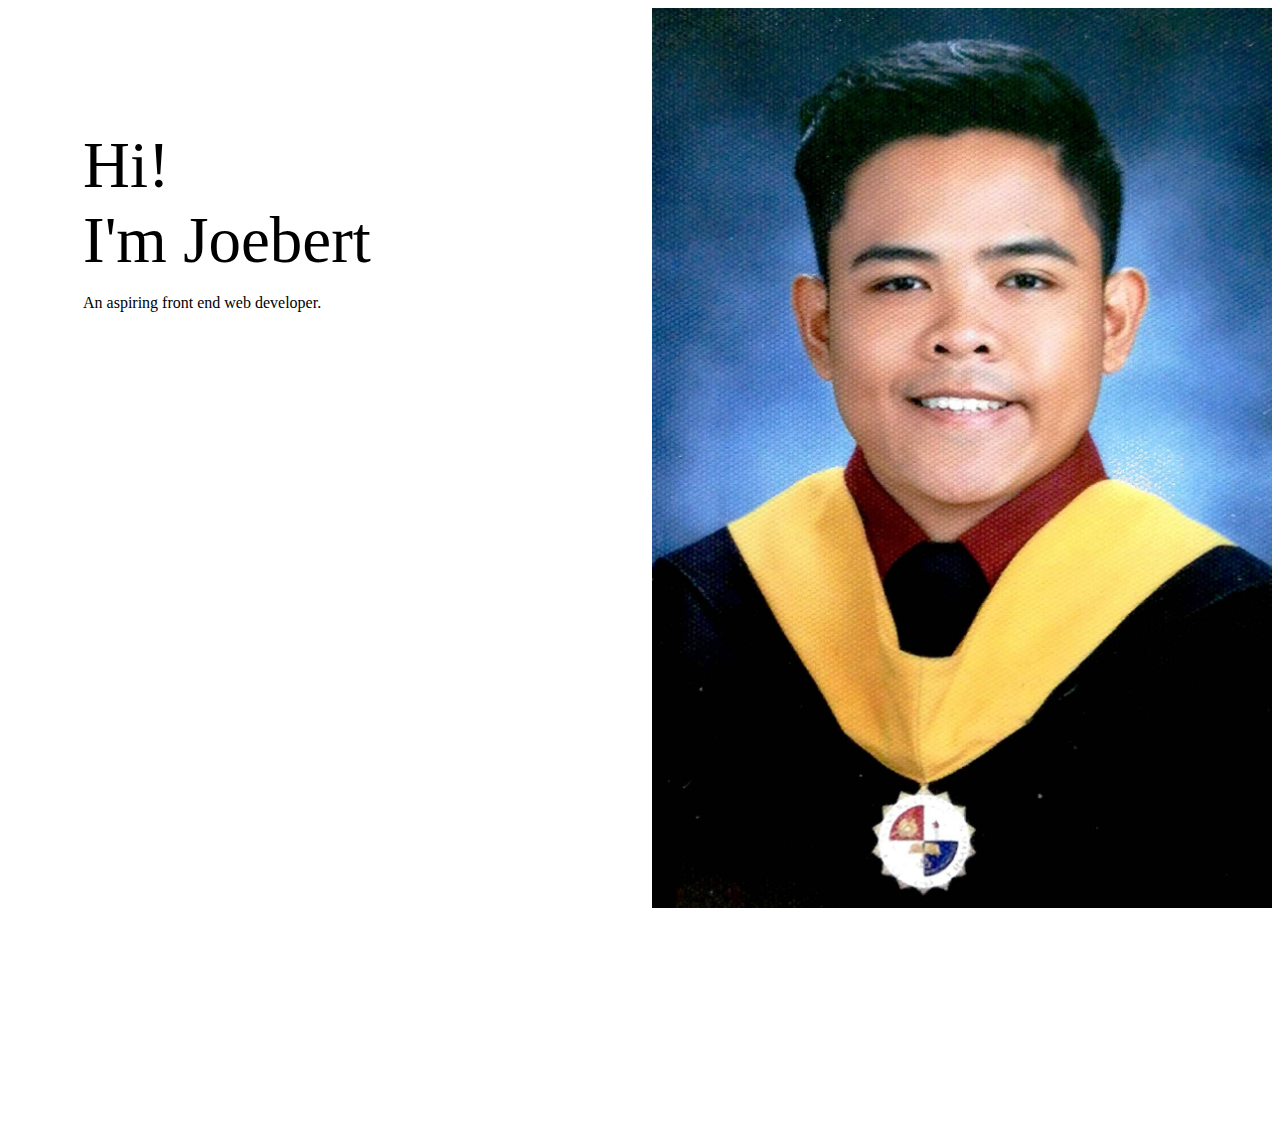
==== commit 41713f72: "Add grid system" ====
--- a/index.html
+++ b/index.html
@@ -1,9 +1,44 @@
 <html>
     <head>
+        <meta name="viewport" content="width=device-width, initial-scale=1"> 
         <link rel="stylesheet" href="assets/ccs/style.css">
+
+        <style>
+            .main-screen {
+                width: 100%;
+                height: 100vh;
+                display: flex;
+                flex-direction: row;
+            }
+
+            .hero-title {
+                font-weight: 500;
+                font-size: 65px;
+            }
+
+            .main-screen .-content {
+                padding: 120px 75px;
+                flex: 1;
+            }
+
+            .main-screen .-content,
+            .main-screen .-right-image-container img {
+                height: 100%;
+            }
+        </style>
     </head>
     <body>
-        <h1>Sample Heading</h1>
-        <p>Lorem ipsum dolor sit amet consectetur adipisicing elit. Provident nulla delectus non! Repudiandae laboriosam voluptas magnam deserunt quis minima ex, dignissimos nostrum sapiente et quia, qui cupiditate nulla perferendis sunt?</p>
+        <section class="main-screen">
+            <div class="-content">
+                <span class="hero-title">
+                    Hi!
+                    <div>I'm Joebert</div>
+                </span>
+                <p>An aspiring front end web developer.</p>
+            </div>
+            <div class="-right-image-container">
+                <img src="assets/img/Balgame Pic.jpg" alt="Joebert Balgame's Image">
+            </div>
+        </section>
     </body>
 </html>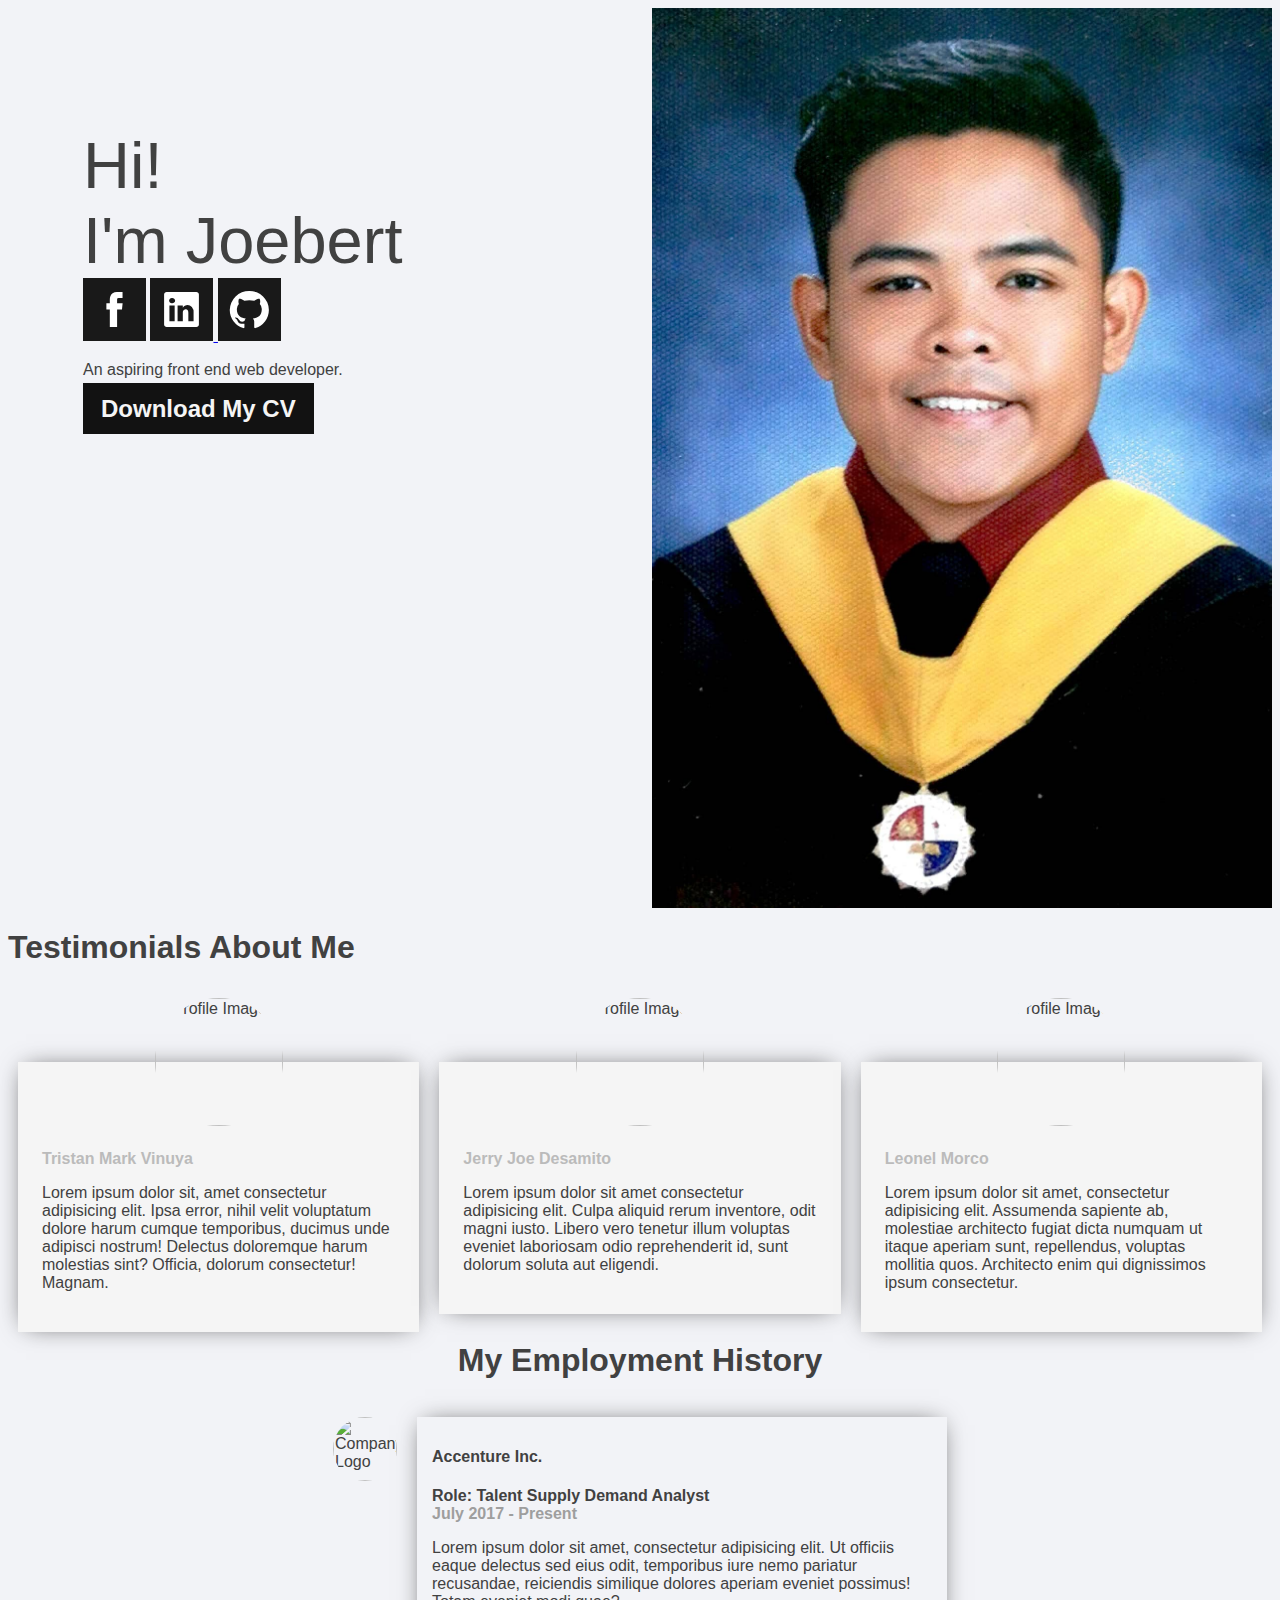
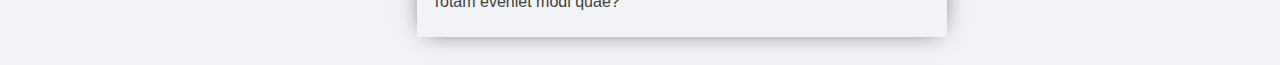
==== commit 279c6820: "Add my complete profile" ====
--- a/index.html
+++ b/index.html
@@ -1,44 +1,86 @@
 <html>
     <head>
         <meta name="viewport" content="width=device-width, initial-scale=1"> 
-        <link rel="stylesheet" href="assets/ccs/style.css">
-
-        <style>
-            .main-screen {
-                width: 100%;
-                height: 100vh;
-                display: flex;
-                flex-direction: row;
-            }
-
-            .hero-title {
-                font-weight: 500;
-                font-size: 65px;
-            }
-
-            .main-screen .-content {
-                padding: 120px 75px;
-                flex: 1;
-            }
-
-            .main-screen .-content,
-            .main-screen .-right-image-container img {
-                height: 100%;
-            }
-        </style>
+        <link rel="stylesheet" href="assets/css/style.css">
     </head>
-    <body>
+    <body class="fade-in-right">
         <section class="main-screen">
             <div class="-content">
                 <span class="hero-title">
                     Hi!
                     <div>I'm Joebert</div>
                 </span>
+                <div>
+                    <a target="_blank" href="https://www.facebook.com/joebert.balgame">
+                        <img src="assets/img/svg/facebook.svg" alt="Facebook Profile Link"></a>
+                    </a>
+                
+                    <a target="_blank" href="https://www.linkedin.com/in/joebert-balgame-67746213b/">
+                        <img src="assets/img/svg/linkedin.svg" alt="Linkedin Profile Link">
+                    </a>
+                
+                    <a target="_blank" href="https://github.com/joebs06">
+                        <img src="assets/img/svg/github.svg" alt="Github Profile Link">
+                    </a>
+                </div>
                 <p>An aspiring front end web developer.</p>
+                <div>
+                    <a class="call-to-action" href="assets/others/Balgame-Joebert.pdf">
+                        Download My CV
+                    </a>
+                </div>
             </div>
             <div class="-right-image-container">
                 <img src="assets/img/Balgame Pic.jpg" alt="Joebert Balgame's Image">
             </div>
         </section>
+        <section class="recommendations-screen">
+
+                <h1>Testimonials About Me</h1>
+
+                <div class="grid-container">
+                        <div class="row">
+                            <div class="col">
+                                <article class="recommendation">
+                                    <img class="-circle" src="https://randomuser.me/api/portraits/men/60.jpg" alt="Profile Image">
+                                        <div class="-body shadowed white-box">
+                                            <span class="-name">Tristan Mark Vinuya</span>
+                                            <p>Lorem ipsum dolor sit, amet consectetur adipisicing elit. Ipsa error, nihil velit voluptatum dolore harum cumque temporibus, ducimus unde adipisci nostrum! Delectus doloremque harum molestias sint? Officia, dolorum consectetur! Magnam.</p>
+                                        </div>
+                                </article>
+                            </div>
+                            <div class="col">
+                                <article class="recommendation">
+                                    <img class="-circle" src="https://randomuser.me/api/portraits/men/57.jpg" alt="Profile Image">
+                                        <div class="-body shadowed white-box">
+                                            <span class="-name">Jerry Joe Desamito</span>
+                                            <p>Lorem ipsum dolor sit amet consectetur adipisicing elit. Culpa aliquid rerum inventore, odit magni iusto. Libero vero tenetur illum voluptas eveniet laboriosam odio reprehenderit id, sunt dolorum soluta aut eligendi.</p>
+                                        </div>
+                                </article>
+                            </div>
+                            <div class="col">
+                                <article class="recommendation">
+                                    <img class="-circle" src="https://randomuser.me/api/portraits/men/62.jpg" alt="Profile Image">
+                                        <div class="-body shadowed white-box">
+                                            <span class="-name">Leonel Morco</span>
+                                    <p>Lorem ipsum dolor sit amet, consectetur adipisicing elit. Assumenda sapiente ab, molestiae architecto fugiat dicta numquam ut itaque aperiam sunt, repellendus, voluptas mollitia quos. Architecto enim qui dignissimos ipsum consectetur.</p>
+                                        </div>
+                                </article>
+                            </div>
+                        </div>
+                    </div>
+        </section>
+        <section class="employment-history">
+        <H1>My Employment History</H1>
+            <article class="employment-history-item">
+                <img class="-circle-sm" src="https://www.seekpng.com/png/small/198-1985790_spotlight-accenture-greater-than-logo.png" alt="Company Logo">
+                <div class="-body shadowed white-boxed">
+                    <h4>Accenture Inc.</h4>
+                    <strong>Role: Talent Supply Demand Analyst</strong>
+                    <span class="sub-heading">July 2017 - Present</span>
+                    <p>Lorem ipsum dolor sit amet, consectetur adipisicing elit. Ut officiis eaque delectus sed eius odit, temporibus iure nemo pariatur recusandae, reiciendis similique dolores aperiam eveniet possimus! Totam eveniet modi quae?</p>
+                </div>
+            </article>
+        </section>
     </body>
 </html>--- a/assets/css/style.css
+++ b/assets/css/style.css
@@ -0,0 +1,211 @@
+body {
+    font-family: 'Segoe UI', Tahoma, Geneva, Verdana, sans-serif;
+    color: #414141;
+    background-color: #f2f3f7;
+}
+
+img.-circle {
+    min-width: 128px;
+    height: 128px;
+    border-radius: 64px;
+}
+
+img.-circle-sm {
+    min-width: 64px;
+    height: 64px;
+    border-radius: 32px;
+}
+
+.shadowed {
+    box-shadow:0px 0px 24px -8px #414141;
+}
+
+.white-box {
+    background-color: whitesmoke;
+}
+
+.employment-history h1 {
+    margin-bottom: 38px;
+}
+
+/* Main Screen Styles */
+
+.main-screen {
+    width: 100%;
+    height: 100vh;
+    display: flex;
+    flex-direction: row;
+}
+
+.hero-title {
+    font-weight: 500;
+    font-size: 65px;
+}
+
+.main-screen .-content {
+    padding: 120px 75px;
+    flex: 1;
+}
+
+.main-screen .-content,
+.main-screen .-right-image-container img {
+    height: 100%;
+}
+
+@media (max-width: 600px) {
+    .main-screen .-right-image-container {
+        display: none;
+    }
+
+    .hero-title {
+        font-weight: 400;
+        font-size: 45px;
+    }
+
+    .main-screen .-content {
+        text-align: center;
+        padding: 60px 30px;
+    }
+}
+
+/* End of Main Screen Styles */
+
+/* Call to Action Styles */
+
+.call-to-action {
+    padding: 12px 18px;
+    background-color: #121212;
+    font-size: 24px;
+    font-weight: bold;
+    text-decoration: none;
+    color: whitesmoke;
+}
+
+/* End of Call to Action Styles */
+
+/* Recommendation Styles */
+
+.box {
+    background-color: grey;
+    width: 100%;
+    min-height: 100px;
+}
+
+.grid-container {
+    max-width: 1440px;
+    margin: 0 auto;
+}
+
+.grid-container .row {
+    display: flex;
+    flex-flow: row wrap;
+    justify-content: space-between;
+}
+
+.grid-container .row .col {
+    flex-basis: 33.33%;
+    padding: 10px;
+    box-sizing: border-box;
+    width: 259px;
+}
+
+@media (max-width: 1440px) {
+    .grid-container .row .col {
+    flex-basis: 33.33%;
+}
+}
+
+@media (max-width: 600px) {
+    .grid-container .row .col {
+    flex-basis: 100%;
+}
+}
+
+/* End of Recommendation Styles */
+
+/* Testimonial Styles */
+
+.recommendation {
+    display: flex;
+    flex-direction: column;
+}
+
+.recommendation > * {
+    margin: auto;
+}
+
+.recommendation span.-name {
+    font-weight: bold;
+    color: #BBBBBB;
+}
+
+.recommendation .-body {
+    padding: 24px;
+    padding-top: 88px;
+    margin-top: -64px;
+}
+
+.recommendation img.-circle {
+    z-index: 100;
+}
+
+/* End of Testimonial Styles */
+
+/* Employment History Styles*/
+
+.employment-history {
+    display:flex;
+    flex-direction: column;
+}
+
+.employment-history > * {
+    margin: auto;
+}
+
+.employment-history-item {
+    display: flex;
+    margin-bottom: 20px;
+}
+.employment-history-item .-body {
+    margin-left: 20px;
+    padding: 10px 15px;
+    max-width: 500px;
+}
+.sub-heading {
+    font-weight: bold;
+    color: #9E9E9E;
+    display: block;
+}
+
+@media all and (max-width: 479px) {
+   .employment-history-item {
+       margin: 0px 20px 20px 20px;
+   }
+
+    .employment-history-item img.-circle-sm {
+        display: none;
+    }
+
+    .employment-history-item .-body {
+        margin: 0px;
+    }
+}
+
+/* End of Employment History Styles */
+
+.fade-in-right {
+    animation-duration: 1.5s;
+    animation-name: fadeInRight;
+}
+
+@keyframes fadeInRight {
+    0% {
+        opacity: 0;
+        transform: translateX(40px);
+    }
+
+    100% {
+        opacity: 1;
+        transform: translateX(0);
+    }
+}